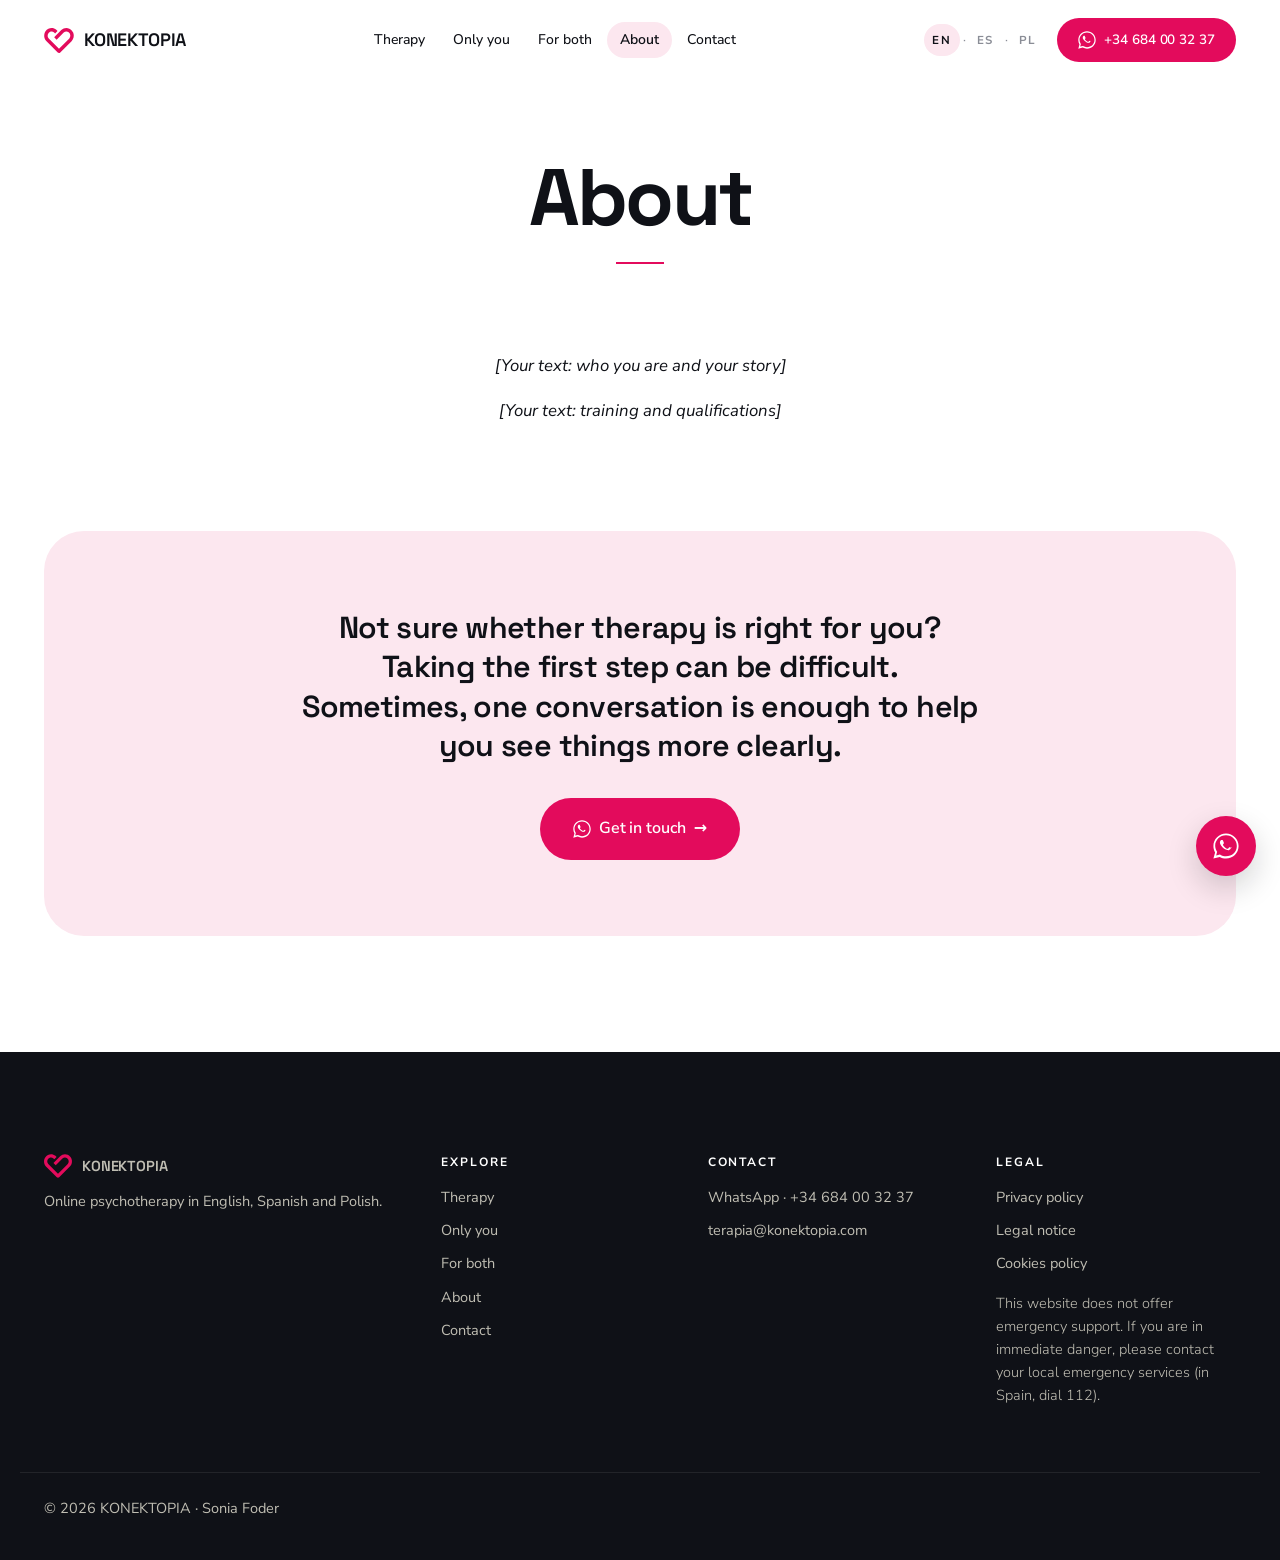
==== about.html @ 4d72cff7 "Add terapia@konektopia.com to the contact page and footer Co-Authored-By: Claude Opus 5.5 <noreply@a" ====
<!DOCTYPE html>
<html lang="en">
<head>
  <meta charset="UTF-8" />
  <meta name="viewport" content="width=device-width, initial-scale=1.0" />
  <meta name="theme-color" content="#FFFFFF" />
  <title>About · KONEKTOPIA</title>
  <meta name="description" content="Online psychotherapy with Sonia Foder: individual therapy, couples therapy and life across cultures. In English, Spanish and Polish." />
  <link rel="canonical" href="https://konektopia.com/about.html" />
  <meta property="og:type" content="website" />
  <meta property="og:url" content="https://konektopia.com/about.html" />
  <meta property="og:title" content="About · KONEKTOPIA" />
  <meta property="og:description" content="Online psychotherapy with Sonia Foder: individual therapy, couples therapy and life across cultures. In English, Spanish and Polish." />
  <meta property="og:locale" content="en_GB" />
  <link rel="alternate" hreflang="en" href="https://konektopia.com/about.html?lang=en" />
  <link rel="alternate" hreflang="es" href="https://konektopia.com/about.html?lang=es" />
  <link rel="alternate" hreflang="pl" href="https://konektopia.com/about.html?lang=pl" />
  <link rel="alternate" hreflang="x-default" href="https://konektopia.com/about.html" />
  <link rel="preconnect" href="https://fonts.googleapis.com" />
  <link rel="preconnect" href="https://fonts.gstatic.com" crossorigin />
  <link href="https://fonts.googleapis.com/css2?family=Space+Grotesk:wght@400;500;600;700&family=Nunito+Sans:opsz,wght@6..12,400;6..12,600;6..12,700&display=swap" rel="stylesheet" />
  <link rel="icon" href="/favicon.ico" sizes="48x48" />
  <link rel="icon" href="/favicon.svg" type="image/svg+xml" />
  <link rel="apple-touch-icon" href="/apple-touch-icon.png" />
  <link rel="manifest" href="/site.webmanifest" />
  <link rel="stylesheet" href="style.css?v=20261024h" />
</head>
<body>

  <a href="#main" class="skip-link" data-i18n="a11y.skip">Skip to main content</a>

  <header class="site-header" id="siteHeader">
    <div class="container header-inner">
      <a href="/" class="brand" aria-label="KONEKTOPIA">
        <svg class="logo-mark" viewBox="0 0 372.73 314.81" width="30" height="25" aria-hidden="true"><path pathLength="1" d="M156.26,147.66l-30.51-31.07L215.16,26.45C241.96.07,281.97-7.55,316.39,8.06c22.87,10.37,40.87,29.6,49.78,53.08,13.68,36.04,5.72,77.17-21.5,104.45l-66.32,66.5-76.01,76.21c-8.33,8.35-23.19,8.9-31.77.29L26.06,163.32C6.46,143.61-1.96,114.96.38,87.69,3.26,54.22,23,25,52.62,9.89,85.47-6.86,124.34-1.97,152.43,21.75l15.35,15.39-30.69,30.64-11.51-11.46c-22.52-18.85-55.02-14.79-72.22,9.26-13.88,19.4-13.86,48.48,3.64,66.13l129.3,130.42,60.9-61.21,69.35-69.63c19.87-23.58,16.08-59.19-8.73-77.42-19.13-14.06-44.53-12.14-62.15,3.87L156.26,147.66Z"/></svg>
        <span class="brand-name">KONEKTOPIA</span>
      </a>
      <nav class="primary-nav" aria-label="Primary">
        <ul>
          <li><a href="therapy.html" data-i18n="nav.therapy">Therapy</a></li>
          <li><a href="only-you.html" data-i18n="nav.onlyYou">Only you</a></li>
          <li><a href="for-both.html" data-i18n="nav.forBoth">For both</a></li>
          <li><a href="about.html" class="is-active" aria-current="page" data-i18n="nav.about">About</a></li>
          <li><a href="contact.html" data-i18n="nav.contact">Contact</a></li>
        </ul>
      </nav>
      <div class="header-actions">
        <div class="lang-switch" role="group" aria-label="Language">
          <span class="lang-indicator" aria-hidden="true"></span>
          <button type="button" class="lang-btn is-active" data-lang="en" aria-pressed="true">EN</button><span class="lang-dot" aria-hidden="true">·</span><button type="button" class="lang-btn" data-lang="es" aria-pressed="false">ES</button><span class="lang-dot" aria-hidden="true">·</span><button type="button" class="lang-btn" data-lang="pl" aria-pressed="false">PL</button>
        </div>
        <a href="https://wa.me/34684003237" target="_blank" rel="noopener" class="btn btn-primary header-cta" aria-label="WhatsApp +34 684 00 32 37"><svg viewBox="0 0 32 32" width="18" height="18" fill="currentColor" aria-hidden="true"><path d="M16 .5C7.4.5.5 7.4.5 16c0 2.8.7 5.5 2.1 7.9L.5 31.5l7.8-2c2.3 1.3 4.9 1.9 7.7 1.9 8.6 0 15.5-7 15.5-15.5S24.6.5 16 .5Zm0 28.2c-2.5 0-4.9-.7-7-1.9l-.5-.3-4.6 1.2 1.2-4.5-.3-.5c-1.4-2.2-2.1-4.7-2.1-7.2C2.7 8.6 8.6 2.7 16 2.7s13.3 5.9 13.3 13.3-5.9 12.7-13.3 12.7Zm7.4-9.8c-.4-.2-2.4-1.2-2.8-1.3-.4-.1-.6-.2-.9.2s-1 1.3-1.2 1.5c-.2.2-.4.2-.8.1-.4-.2-1.7-.6-3.2-2-1.2-1-2-2.3-2.2-2.7-.2-.4 0-.6.2-.8.2-.2.4-.4.5-.6.2-.2.2-.4.4-.6.1-.2.1-.4 0-.6 0-.2-.9-2.1-1.2-2.9-.3-.7-.6-.6-.9-.6h-.7c-.2 0-.6.1-.9.4-.3.3-1.2 1.2-1.2 2.8 0 1.6 1.2 3.2 1.4 3.5.2.2 2.4 3.6 5.7 5 .8.3 1.4.5 1.9.7.8.2 1.5.2 2.1.1.6-.1 2-1 2.2-1.9.3-.9.3-1.6.2-1.8-.1-.2-.3-.3-.6-.4Z"/></svg><span class="header-cta-num">+34 684 00 32 37</span></a>
        <button class="menu-toggle" type="button" aria-label="Menu" aria-expanded="false" aria-controls="mobileMenu"><span></span><span></span><span></span></button>
      </div>
    </div>
  </header>

  <div class="mobile-menu" id="mobileMenu" aria-hidden="true">
    <nav aria-label="Mobile navigation">
      <ul>
          <li><a href="therapy.html" data-i18n="nav.therapy">Therapy</a></li>
          <li><a href="only-you.html" data-i18n="nav.onlyYou">Only you</a></li>
          <li><a href="for-both.html" data-i18n="nav.forBoth">For both</a></li>
          <li><a href="about.html" class="is-active" aria-current="page" data-i18n="nav.about">About</a></li>
          <li><a href="contact.html" data-i18n="nav.contact">Contact</a></li>
      </ul>
      <div class="mobile-footer">
        <a href="https://wa.me/34684003237" target="_blank" rel="noopener" class="btn btn-primary mobile-cta"><svg viewBox="0 0 32 32" width="18" height="18" fill="currentColor" aria-hidden="true"><path d="M16 .5C7.4.5.5 7.4.5 16c0 2.8.7 5.5 2.1 7.9L.5 31.5l7.8-2c2.3 1.3 4.9 1.9 7.7 1.9 8.6 0 15.5-7 15.5-15.5S24.6.5 16 .5Zm0 28.2c-2.5 0-4.9-.7-7-1.9l-.5-.3-4.6 1.2 1.2-4.5-.3-.5c-1.4-2.2-2.1-4.7-2.1-7.2C2.7 8.6 8.6 2.7 16 2.7s13.3 5.9 13.3 13.3-5.9 12.7-13.3 12.7Zm7.4-9.8c-.4-.2-2.4-1.2-2.8-1.3-.4-.1-.6-.2-.9.2s-1 1.3-1.2 1.5c-.2.2-.4.2-.8.1-.4-.2-1.7-.6-3.2-2-1.2-1-2-2.3-2.2-2.7-.2-.4 0-.6.2-.8.2-.2.4-.4.5-.6.2-.2.2-.4.4-.6.1-.2.1-.4 0-.6 0-.2-.9-2.1-1.2-2.9-.3-.7-.6-.6-.9-.6h-.7c-.2 0-.6.1-.9.4-.3.3-1.2 1.2-1.2 2.8 0 1.6 1.2 3.2 1.4 3.5.2.2 2.4 3.6 5.7 5 .8.3 1.4.5 1.9.7.8.2 1.5.2 2.1.1.6-.1 2-1 2.2-1.9.3-.9.3-1.6.2-1.8-.1-.2-.3-.3-.6-.4Z"/></svg><span>+34 684 00 32 37</span></a>
        <div class="mobile-lang"><button type="button" class="lang-btn is-active" data-lang="en" aria-pressed="true">EN</button><span class="lang-dot" aria-hidden="true">·</span><button type="button" class="lang-btn" data-lang="es" aria-pressed="false">ES</button><span class="lang-dot" aria-hidden="true">·</span><button type="button" class="lang-btn" data-lang="pl" aria-pressed="false">PL</button></div>
      </div>
    </nav>
  </div>

  <main id="main">
    <section class="subpage-hero">
      <div class="container subpage-hero-inner">
        <h1 class="subpage-title" data-i18n="about.title">About</h1>
        <span class="rule" aria-hidden="true"></span>
        
      </div>
    </section>

    <section class="prose-block">
      <div class="container prose">
        <p class="placeholder" data-i18n="about.p1">[Your text: who you are and your story]</p>
        <p class="placeholder" data-i18n="about.p2">[Your text: training and qualifications]</p>
      </div>
    </section>

    <section class="talk">
      <div class="container">
        <div class="talk-card reveal">
          <p class="talk-text" data-i18n="home.ctaText">Not sure whether therapy is right for you? Taking the first step can be difficult. Sometimes, one conversation is enough to help you see things more clearly.</p>
          <a href="https://wa.me/34684003237" target="_blank" rel="noopener" class="btn btn-primary btn-lg"><svg viewBox="0 0 32 32" width="18" height="18" fill="currentColor" aria-hidden="true"><path d="M16 .5C7.4.5.5 7.4.5 16c0 2.8.7 5.5 2.1 7.9L.5 31.5l7.8-2c2.3 1.3 4.9 1.9 7.7 1.9 8.6 0 15.5-7 15.5-15.5S24.6.5 16 .5Zm0 28.2c-2.5 0-4.9-.7-7-1.9l-.5-.3-4.6 1.2 1.2-4.5-.3-.5c-1.4-2.2-2.1-4.7-2.1-7.2C2.7 8.6 8.6 2.7 16 2.7s13.3 5.9 13.3 13.3-5.9 12.7-13.3 12.7Zm7.4-9.8c-.4-.2-2.4-1.2-2.8-1.3-.4-.1-.6-.2-.9.2s-1 1.3-1.2 1.5c-.2.2-.4.2-.8.1-.4-.2-1.7-.6-3.2-2-1.2-1-2-2.3-2.2-2.7-.2-.4 0-.6.2-.8.2-.2.4-.4.5-.6.2-.2.2-.4.4-.6.1-.2.1-.4 0-.6 0-.2-.9-2.1-1.2-2.9-.3-.7-.6-.6-.9-.6h-.7c-.2 0-.6.1-.9.4-.3.3-1.2 1.2-1.2 2.8 0 1.6 1.2 3.2 1.4 3.5.2.2 2.4 3.6 5.7 5 .8.3 1.4.5 1.9.7.8.2 1.5.2 2.1.1.6-.1 2-1 2.2-1.9.3-.9.3-1.6.2-1.8-.1-.2-.3-.3-.6-.4Z"/></svg><span data-i18n="cta.touch">Get in touch</span> <span aria-hidden="true">→</span></a>
        </div>
      </div>
    </section>
  </main>

  <footer class="site-footer">
    <div class="container footer-grid">
      <div class="footer-brand">
        <a href="/" class="brand brand-foot" aria-label="KONEKTOPIA"><svg class="logo-mark" viewBox="0 0 372.73 314.81" width="28" height="24" aria-hidden="true"><path pathLength="1" d="M156.26,147.66l-30.51-31.07L215.16,26.45C241.96.07,281.97-7.55,316.39,8.06c22.87,10.37,40.87,29.6,49.78,53.08,13.68,36.04,5.72,77.17-21.5,104.45l-66.32,66.5-76.01,76.21c-8.33,8.35-23.19,8.9-31.77.29L26.06,163.32C6.46,143.61-1.96,114.96.38,87.69,3.26,54.22,23,25,52.62,9.89,85.47-6.86,124.34-1.97,152.43,21.75l15.35,15.39-30.69,30.64-11.51-11.46c-22.52-18.85-55.02-14.79-72.22,9.26-13.88,19.4-13.86,48.48,3.64,66.13l129.3,130.42,60.9-61.21,69.35-69.63c19.87-23.58,16.08-59.19-8.73-77.42-19.13-14.06-44.53-12.14-62.15,3.87L156.26,147.66Z"/></svg><span class="brand-name">KONEKTOPIA</span></a>
        <p class="foot-tagline" data-i18n="footer.tagline">Online psychotherapy in English, Spanish and Polish.</p>
      </div>
      <div class="footer-col">
        <h4 data-i18n="footer.exploreTitle">Explore</h4>
        <ul>
          <li><a href="therapy.html" data-i18n="nav.therapy">Therapy</a></li>
          <li><a href="only-you.html" data-i18n="nav.onlyYou">Only you</a></li>
          <li><a href="for-both.html" data-i18n="nav.forBoth">For both</a></li>
          <li><a href="about.html" data-i18n="nav.about">About</a></li>
          <li><a href="contact.html" data-i18n="nav.contact">Contact</a></li>
        </ul>
      </div>
      <div class="footer-col">
        <h4 data-i18n="footer.contactTitle">Contact</h4>
        <ul>
          <li><a href="https://wa.me/34684003237" target="_blank" rel="noopener">WhatsApp · +34 684 00 32 37</a></li>
          <li><a href="mailto:terapia@konektopia.com">terapia@konektopia.com</a></li>
        </ul>
      </div>
      <div class="footer-col">
        <h4 data-i18n="footer.legalTitle">Legal</h4>
        <ul>
          <li><a href="legal.html#privacy" data-i18n="footer.privacy">Privacy policy</a></li>
          <li><a href="legal.html#legal" data-i18n="footer.legal">Legal notice</a></li>
          <li><a href="legal.html#cookies" data-i18n="footer.cookies">Cookies policy</a></li>
        </ul>
        <p class="legal-note" data-i18n="footer.crisis">This website does not offer emergency support. If you are in immediate danger, please contact your local emergency services (in Spain, dial 112).</p>
      </div>
    </div>
    <div class="container foot-bottom">
      <p>&copy; <span id="year"></span> KONEKTOPIA · Sonia Foder</p>
    </div>
  </footer>

  <a href="https://wa.me/34684003237" target="_blank" rel="noopener" class="wa-float" aria-label="WhatsApp"><svg viewBox="0 0 32 32" width="26" height="26" fill="currentColor" aria-hidden="true"><path d="M16 .5C7.4.5.5 7.4.5 16c0 2.8.7 5.5 2.1 7.9L.5 31.5l7.8-2c2.3 1.3 4.9 1.9 7.7 1.9 8.6 0 15.5-7 15.5-15.5S24.6.5 16 .5Zm0 28.2c-2.5 0-4.9-.7-7-1.9l-.5-.3-4.6 1.2 1.2-4.5-.3-.5c-1.4-2.2-2.1-4.7-2.1-7.2C2.7 8.6 8.6 2.7 16 2.7s13.3 5.9 13.3 13.3-5.9 12.7-13.3 12.7Zm7.4-9.8c-.4-.2-2.4-1.2-2.8-1.3-.4-.1-.6-.2-.9.2s-1 1.3-1.2 1.5c-.2.2-.4.2-.8.1-.4-.2-1.7-.6-3.2-2-1.2-1-2-2.3-2.2-2.7-.2-.4 0-.6.2-.8.2-.2.4-.4.5-.6.2-.2.2-.4.4-.6.1-.2.1-.4 0-.6 0-.2-.9-2.1-1.2-2.9-.3-.7-.6-.6-.9-.6h-.7c-.2 0-.6.1-.9.4-.3.3-1.2 1.2-1.2 2.8 0 1.6 1.2 3.2 1.4 3.5.2.2 2.4 3.6 5.7 5 .8.3 1.4.5 1.9.7.8.2 1.5.2 2.1.1.6-.1 2-1 2.2-1.9.3-.9.3-1.6.2-1.8-.1-.2-.3-.3-.6-.4Z"/></svg></a>

  <script src="script.js?v=20261024h"></script>
</body>
</html>
---- style.css ----
/* =========================================================
   KONEKTOPIA — Editorial premium rebuild
   Inspiration: Sunday Counselling · People-Shift · ALIA
   - Pure white background
   - Yellow sun accent + ALIA-style highlight blocks
   - People-Shift rounded color cards
   - Black pill CTAs everywhere
   ========================================================= */

/* ---------- Tokens ---------- */
:root {
  /* Surfaces */
  --bg:           #FFFFFF;
  --bg-soft:      #F7F6F2;     /* subtle off-white */
  --bg-deep:      #F2F0EA;     /* used on alternating sections */
  --surface:      #FFFFFF;

  /* Ink */
  --ink:          #0F1117;     /* near-black, slight blue */
  --ink-2:        #4A4D58;
  --ink-3:        #8A8D96;
  --line:         #E8E7E0;
  --line-strong:  #D9D7CE;

  /* Accents */
  --sun:          #FCE7EF;     /* soft raspberry tint (hovers, highlights) */
  --sun-deep:     #E30B5C;
  --pink:         #E30B5C;
  --green:        #E30B5C;
  --accent:       #E30B5C;     /* brand raspberry — dominant */
  --accent-deep:  #A30841;

  /* People-Shift card colors */

  /* Type — Sunday Counselling font system */
  --serif: "Space Grotesk", system-ui, sans-serif;   /* display / headings / brand */
  --sans:  "Nunito Sans",   system-ui, sans-serif;   /* body / UI / paragraphs */

  /* Scale */
  --s-1: 4px;  --s-2: 8px;  --s-3: 12px;  --s-4: 16px;
  --s-5: 24px; --s-6: 32px; --s-7: 48px;  --s-8: 64px;
  --s-9: 96px; --s-10: 128px;

  /* Radii — chunkier than before */
  --r-sm: 12px; --r-md: 20px; --r-lg: 28px; --r-xl: 40px; --r-pill: 999px;

  /* Shadows — minimal */
  --sh-1: 0 1px 2px rgba(15, 17, 23, .04);
  --sh-2: 0 8px 24px rgba(15, 17, 23, .06);
  --sh-3: 0 16px 40px rgba(15, 17, 23, .10);

  /* Motion */
  --ease: cubic-bezier(.2, .65, .25, 1);
  --t-fast: 150ms;
  --t: 240ms;
  --t-slow: 460ms;

  --container: 1240px;
  --nav-h: 80px;
}

/* ---------- Reset & base ---------- */
*, *::before, *::after { box-sizing: border-box; }
html { scroll-behavior: smooth; -webkit-text-size-adjust: 100%; }
body {
  margin: 0;
  font-family: var(--sans);
  font-size: 17px;
  line-height: 1.6;
  color: var(--ink);
  background: var(--bg);
  -webkit-font-smoothing: antialiased;
  -moz-osx-font-smoothing: grayscale;
  overflow-x: hidden;
}
img, svg { display: block; max-width: 100%; }
a { color: inherit; text-decoration: none; transition: color var(--t) var(--ease); }
a:hover { color: var(--sun-deep); }
button { font: inherit; cursor: pointer; border: none; background: none; color: inherit; }
ul, ol { list-style: none; margin: 0; padding: 0; }

h1, h2, h3, h4 {
  font-family: var(--serif);
  font-weight: 700;
  letter-spacing: -.03em;
  line-height: 1.05;
  margin: 0 0 var(--s-4);
  color: var(--ink);
}
h1 { font-size: clamp(3rem, 6.5vw + 1rem, 6.5rem); font-weight: 700; letter-spacing: -.04em; }
h2 { font-size: clamp(2.2rem, 3vw + 1rem, 4rem);   font-weight: 600; letter-spacing: -.03em; }
h3 { font-size: clamp(1.3rem, .8vw + 1rem, 1.8rem); font-weight: 600; letter-spacing: -.02em; }
h4 { font-size: 1.05rem; font-family: var(--sans); font-weight: 700; letter-spacing: -.01em; line-height: 1.35; }

p { margin: 0 0 var(--s-4); color: var(--ink-2); }
:focus-visible {
  outline: 3px solid var(--accent);
  outline-offset: 3px;
  border-radius: 6px;
}

/* Highlight block — ALIA signature */
mark, .hl {
  display: inline;
  padding: .08em .28em;
  background: var(--sun);
  color: var(--ink);
  border-radius: 4px;
  box-decoration-break: clone;
  -webkit-box-decoration-break: clone;
}
mark.pink, .hl.pink { background: var(--pink); color: #fff; }
mark.green, .hl.green { background: var(--green); color: var(--ink); }

/* Utilities */
.container { width: 100%; max-width: var(--container); margin: 0 auto; padding: 0 var(--s-5); }
.visually-hidden {
  position: absolute !important; width: 1px; height: 1px; padding: 0;
  margin: -1px; overflow: hidden; clip: rect(0,0,0,0); white-space: nowrap; border: 0;
}
.skip-link {
  position: absolute; left: -10000px; top: 12px; z-index: 1000;
  background: var(--ink); color: #fff; padding: 10px 16px; border-radius: var(--r-sm);
}
.skip-link:focus { left: 12px; }

.eyebrow {
  display: inline-flex; align-items: center; gap: var(--s-2);
  font-family: var(--sans);
  font-size: 12px; font-weight: 600;
  letter-spacing: .18em; text-transform: uppercase;
  color: var(--ink);
  padding: 0;
  border: none; background: transparent;
}
.eyebrow::before {
  content: ""; width: 22px; height: 1.5px;
  background: var(--ink); display: inline-block;
}

.section { padding: clamp(64px, 8vw, 128px) 0; position: relative; }
.section-head { max-width: 820px; margin: 0 auto var(--s-8); }
.section-head .eyebrow { margin-bottom: var(--s-5); }
.section-lead { font-size: 1.15rem; color: var(--ink-2); max-width: 60ch; }

/* ---------- Buttons ---------- */
.btn {
  display: inline-flex; align-items: center; justify-content: center; gap: var(--s-2);
  padding: 14px 26px; min-height: 48px;
  border-radius: var(--r-pill);
  font-weight: 600; font-size: 15px; letter-spacing: -.005em;
  transition: transform var(--t) var(--ease), background var(--t) var(--ease),
              color var(--t) var(--ease), border-color var(--t) var(--ease),
              box-shadow var(--t) var(--ease);
  border: 1.5px solid transparent;
  white-space: nowrap; cursor: pointer;
  touch-action: manipulation;
}
.btn-lg { padding: 17px 32px; font-size: 16px; min-height: 56px; }
.btn-primary { background: var(--accent); color: #fff; }
.btn-primary:hover { background: var(--accent-deep); color: #fff; transform: translateY(-1px); box-shadow: var(--sh-2); }
.btn-secondary { background: transparent; color: var(--ink); border-color: var(--ink); }
.btn-secondary:hover { background: var(--ink); color: #fff; }
.btn-yellow { background: var(--sun); color: var(--ink); }
.btn-yellow:hover { background: var(--sun-deep); color: var(--ink); transform: translateY(-1px); }
.btn-ghost { background: transparent; color: var(--ink); border-color: var(--line-strong); }
.btn-ghost:hover { background: var(--bg-soft); border-color: var(--ink); }
.btn-icon {
  display: inline-flex; align-items: center; justify-content: center;
  width: 44px; height: 44px; border-radius: var(--r-pill);
  background: transparent; border: 1.5px solid var(--line-strong); color: var(--ink);
  transition: background var(--t) var(--ease), border-color var(--t) var(--ease), color var(--t) var(--ease);
}
.btn-icon:hover { background: var(--ink); color: #fff; border-color: var(--ink); }

/* ---------- Header ---------- */
/* ---- HEADER — fixed, transparent → white, hides on scroll-down ---- */
.site-header {
  position: fixed; top: 0; left: 0; right: 0; z-index: 100;
  background: transparent;
  transition:
    background .35s var(--ease),
    box-shadow  .35s var(--ease),
    transform   .4s  var(--ease);
}
/* Opaque once user scrolls */
.site-header.is-scrolled {
  background: rgba(255, 255, 255, .94);
  backdrop-filter: saturate(160%) blur(18px);
  -webkit-backdrop-filter: saturate(160%) blur(18px);
  box-shadow: 0 1px 0 var(--line), 0 4px 24px rgba(15,17,23,.06);
}
/* Slide up on scroll-down, slide back on scroll-up */
.site-header.is-hidden { transform: translateY(-110%); }

.header-inner {
  display: flex; align-items: center; justify-content: space-between;
  gap: var(--s-4); height: var(--nav-h);
}

/* Brand */
.brand {
  display: inline-flex; align-items: center; gap: 9px;
  color: var(--ink); font-family: var(--serif); font-weight: 600;
  font-size: 18px; letter-spacing: -.01em; flex-shrink: 0;
}
.brand-name { line-height: 1; }

/* Nav — yellow pill highlight on hover / active */
.primary-nav ul { display: flex; gap: 2px; }
.primary-nav a {
  display: block;
  font-size: 14px; font-weight: 500; color: var(--ink);
  padding: 7px 13px; border-radius: var(--r-pill);
  transition: background var(--t-fast) var(--ease), color var(--t-fast) var(--ease);
}
.primary-nav a:hover  { background: var(--sun); color: var(--ink); }
.primary-nav a.is-active { background: var(--sun); color: var(--ink); font-weight: 600; }

/* Header right actions */
.header-actions { display: flex; align-items: center; gap: var(--s-3); flex-shrink: 0; }

/* Language switcher — plain text with dot separators */
.lang-switch { display: inline-flex; align-items: center; gap: 1px; }
.lang-indicator { display: none; } /* kept in DOM for JS compat, hidden visually */
.lang-dot {
  color: var(--ink-3); font-size: 13px; line-height: 1;
  pointer-events: none; padding: 0 2px;
}
.lang-btn {
  font-size: 11.5px; font-weight: 700; letter-spacing: .14em;
  color: var(--ink-3);
  padding: 5px 8px; min-height: 32px;
  border-radius: var(--r-pill);
  transition: color var(--t-fast) var(--ease), background var(--t-fast) var(--ease);
}
.lang-btn:hover { color: var(--ink); }
.lang-btn.is-active {
  color: var(--ink); background: var(--sun);
}

/* Header CTA button */
.header-cta {
  padding: 10px 20px; min-height: 42px; font-size: 13.5px; font-weight: 600;
  background: var(--accent); color: #fff; border-color: transparent;
}
.header-cta:hover { background: var(--accent-deep); color: #fff; }

/* Burger — 3 lines → X */
.menu-toggle {
  display: none;
  width: 44px; height: 44px;
  align-items: center; justify-content: center;
  flex-direction: column; gap: 6px;
  border-radius: var(--r-pill);
  border: 1.5px solid rgba(15,17,23,.18);
  background: rgba(255,255,255,.7);
  backdrop-filter: blur(8px);
}
.menu-toggle span {
  display: block; width: 16px; height: 1.5px; background: var(--ink);
  transition: transform var(--t) var(--ease), opacity var(--t) var(--ease), width var(--t) var(--ease);
}
.menu-toggle[aria-expanded="true"] span:nth-child(1) { transform: translateY(7.5px) rotate(45deg); }
.menu-toggle[aria-expanded="true"] span:nth-child(2) { opacity: 0; width: 0; }
.menu-toggle[aria-expanded="true"] span:nth-child(3) { transform: translateY(-7.5px) rotate(-45deg); }

/* ---- MOBILE MENU — full-screen overlay ---- */
.mobile-menu {
  position: fixed; inset: 0; z-index: 99;
  background: var(--bg);
  display: flex; flex-direction: column;
  padding: calc(var(--nav-h) + var(--s-6)) var(--s-6) var(--s-8);
  opacity: 0; pointer-events: none; visibility: hidden;
  transition: opacity .3s var(--ease), visibility .3s;
  overflow-y: auto;
}
.mobile-menu.is-open { opacity: 1; pointer-events: auto; visibility: visible; }

.mobile-menu nav { display: flex; flex-direction: column; flex: 1; justify-content: space-between; }

.mobile-menu ul {
  display: flex; flex-direction: column;
  gap: 0; margin: 0;
}
.mobile-menu ul li {
  border-bottom: 1px solid var(--line);
}
.mobile-menu ul li:first-child { border-top: 1px solid var(--line); }

.mobile-menu a {
  display: block;
  font-family: var(--serif); font-weight: 700;
  font-size: clamp(2rem, 7vw, 3.2rem);
  letter-spacing: -.03em;
  color: var(--ink); line-height: 1.1;
  padding: 14px 0;
  transition: color var(--t-fast) var(--ease), padding-left var(--t) var(--ease);
}
.mobile-menu a:hover { color: var(--sun-deep); padding-left: 12px; }

/* Bottom area: CTAs + language */
.mobile-footer {
  display: flex; flex-direction: column; gap: var(--s-3);
  padding-top: var(--s-6);
}
.mobile-cta { background: var(--accent); color: #fff; border-color: transparent; text-align: center; }
.mobile-cta:hover { background: var(--accent-deep); color: #fff; }
.mobile-wa { text-align: center; }
.mobile-lang {
  display: flex; align-items: center; justify-content: center; gap: 6px;
  padding-top: var(--s-2);
  font-size: 13px; font-weight: 600; color: var(--ink-3);
}

/* ---------- FOOTER ---------- */
.site-footer {
  background: var(--ink); color: #DDDCD3;
  padding: clamp(64px, 8vw, 120px) 0 var(--s-5);
}
.site-footer p, .site-footer a, .site-footer ul li { color: #C0BEB3; font-size: 14.5px; }
.site-footer a:hover { color: var(--sun); }
.footer-grid {
  display: grid; grid-template-columns: 1.4fr repeat(3, 1fr);
  gap: var(--s-7);
  padding-bottom: var(--s-7);
  border-bottom: 1px solid rgba(255,255,255,.08);
}
.brand-foot { color: #fff; margin-bottom: var(--s-4); }
.foot-motto {
  font-family: var(--serif); font-weight: 300;
  max-width: 36ch; color: #C0BEB3; letter-spacing: -.01em;
}
.site-footer h4 {
  font-family: var(--sans); font-size: 12px;
  letter-spacing: .16em; text-transform: uppercase;
  color: #fff; margin-bottom: var(--s-4);
}
.site-footer ul { display: flex; flex-direction: column; gap: 10px; }
.legal-note { margin-top: var(--s-4); font-size: 12.5px; font-weight: 300; color: #8A887E; }
.foot-bottom {
  display: flex; justify-content: space-between; align-items: center;
  padding-top: var(--s-5); font-size: 13px;
}

/* ---------- Floating WhatsApp ---------- */
.wa-float {
  position: fixed; bottom: 24px; right: 24px; z-index: 90;
  display: inline-flex; align-items: center; justify-content: center;
  width: 60px; height: 60px;
  background: var(--accent); color: #fff;
  border-radius: var(--r-pill);
  box-shadow: 0 12px 30px rgba(15, 17, 23, .18);
  transition: transform var(--t) var(--ease), box-shadow var(--t) var(--ease);
}
.wa-float:hover {
  transform: translateY(-2px); color: #fff;
  box-shadow: 0 16px 36px rgba(227, 11, 92, .35);
}
.wa-label { display: none; }
.wa-float::after {
  content: ""; position: absolute; inset: 0; border-radius: inherit;
  box-shadow: 0 0 0 0 rgba(227, 11, 92, .35);
  animation: wa-pulse 2.4s var(--ease) infinite;
  pointer-events: none;
}
@keyframes wa-pulse {
  0%   { box-shadow: 0 0 0 0   rgba(227, 11, 92, .35); }
  70%  { box-shadow: 0 0 0 18px rgba(227, 11, 92, 0); }
  100% { box-shadow: 0 0 0 0    rgba(227, 11, 92, 0); }
}

/* ---------- Reveal-on-scroll ---------- */
.reveal { opacity: 0; transform: translateY(18px);
  transition: opacity var(--t-slow) var(--ease), transform var(--t-slow) var(--ease); }
.reveal.is-visible { opacity: 1; transform: none; }

.btn-link {
  display: inline-flex; align-items: center; gap: 6px;
  font-size: 15px; font-weight: 600; color: var(--ink);
  padding: 8px 0;
  position: relative;
  transition: color var(--t) var(--ease), transform var(--t) var(--ease);
}
.btn-link::after {
  content: ""; position: absolute; left: 0; right: 0; bottom: 4px; height: 1.5px;
  background: var(--ink); transform: scaleX(.4); transform-origin: left;
  transition: transform var(--t) var(--ease), background var(--t) var(--ease);
}
.btn-link:hover { color: var(--sun-deep); }
.btn-link:hover::after { transform: scaleX(1); background: var(--sun-deep); }

/* ---------- FOOTER (refined) ---------- */
.footer-grid {
  display: grid;
  grid-template-columns: 1.6fr 1fr 1.1fr 1.1fr;
  gap: var(--s-7);
  padding-bottom: var(--s-7);
  border-bottom: 1px solid rgba(255,255,255,.08);
}
.footer-brand .brand { margin-bottom: var(--s-3); }
.foot-tagline {
  max-width: 38ch; margin-bottom: var(--s-4);
  color: #C0BEB3; font-size: 14.5px; line-height: 1.6;
}
.foot-langs {
  font-size: 13px; color: #8A887E;
  margin: 0;
}
.foot-langs strong { color: #C0BEB3; font-weight: 600; }
.foot-address {
  margin-top: var(--s-3); font-style: normal;
  font-size: 13px; color: #8A887E; line-height: 1.6;
}
.foot-meta { font-size: 12.5px; color: #8A887E; margin: 0; }

/* ---------- SUB-PAGE HERO + BREADCRUMBS + THERAPY BLOCK ---------- */
.subpage-hero {
  padding: calc(var(--nav-h) + clamp(48px, 6vw, 100px)) 0 clamp(48px, 5vw, 88px);
  background: var(--bg);
  position: relative;
}
.subpage-hero-inner {
  max-width: 880px; margin: 0 auto; text-align: center;
}

.subpage-hero .eyebrow { margin-bottom: var(--s-4); }
.subpage-title {
  font-family: var(--serif); font-weight: 700;
  font-size: clamp(2.6rem, 5vw + 1rem, 5rem);
  letter-spacing: -.035em; line-height: 1.02;
  margin: 0 0 var(--s-5);
  color: var(--ink);
}
.subpage-lead {
  font-size: clamp(1.05rem, 1vw + .5rem, 1.25rem);
  color: var(--ink-2); line-height: 1.55;
  max-width: 62ch; margin: 0 0 var(--s-6);
}
.subpage-jump {
  display: flex; gap: var(--s-5); flex-wrap: wrap; justify-content: center; margin-top: var(--s-4);
}

/* Therapy blocks on therapy.html */
.therapy-block { padding: clamp(48px, 6vw, 96px) 0; background: var(--bg); }
.therapy-block.alt { background: var(--bg-soft); }
.therapy-block-card {
  padding: clamp(40px, 5vw, 72px);
  background: var(--bg);
  border: 1.5px solid var(--line-strong);
  border-radius: var(--r-xl);
  transition: border-color var(--t) var(--ease), box-shadow var(--t) var(--ease);
}
.therapy-block.alt .therapy-block-card { background: var(--bg); }
.therapy-block-card:hover { border-color: var(--ink); box-shadow: 0 12px 32px rgba(15,17,23,.06); }
.therapy-block-text > .eyebrow { margin-bottom: var(--s-4); }
.therapy-block-text .section-title { margin-bottom: var(--s-6); text-align: left; }
.therapy-block-text h3 {
  font-family: var(--sans); font-weight: 700; font-size: 1rem;
  letter-spacing: -.005em; line-height: 1.3;
  color: var(--ink-2); margin: var(--s-5) 0 6px;
  text-transform: uppercase; font-size: 12.5px; letter-spacing: .12em;
}
.therapy-block-text h3:first-of-type { margin-top: 0; }
.therapy-block-text p {
  font-size: 1.02rem; line-height: 1.65; color: var(--ink);
  max-width: 64ch; margin: 0 0 var(--s-4);
}
.therapy-block-text .goals-title {
  font-family: var(--sans); font-weight: 700; font-size: 12.5px;
  letter-spacing: .12em; text-transform: uppercase;
  color: var(--ink-2); margin: var(--s-6) 0 var(--s-3);
}
.therapy-block-text .btn { margin-top: var(--s-5); }

.sessions-block { padding: clamp(64px, 8vw, 120px) 0; background: var(--bg); }
.sessions-block .section-head { text-align: center; max-width: 720px; margin: 0 auto var(--s-7); }

/* ---------- LEGAL pages ---------- */
.legal-block { padding: clamp(48px, 6vw, 96px) 0 clamp(64px, 8vw, 120px); background: var(--bg); }
.legal-container { max-width: 780px; margin: 0 auto; }
.legal-doc {
  padding: clamp(32px, 4vw, 56px);
  background: var(--bg);
  border: 1.5px solid var(--line-strong);
  border-radius: var(--r-lg);
  margin-bottom: var(--s-5);
  scroll-margin-top: calc(var(--nav-h) + 24px);
}
.legal-flag {
  display: inline-block; margin-bottom: var(--s-4);
  font-size: 11.5px; font-weight: 700; letter-spacing: .14em; text-transform: uppercase;
  padding: 4px 12px; background: var(--sun); color: var(--ink);
  border-radius: 4px;
}
.legal-h2 {
  font-family: var(--serif); font-weight: 700;
  font-size: clamp(1.7rem, 2vw + .8rem, 2.4rem);
  letter-spacing: -.025em; line-height: 1.15;
  margin: 0 0 var(--s-5); color: var(--ink);
}
.legal-doc p {
  font-size: 1rem; line-height: 1.65; color: var(--ink-2);
  margin: 0 0 var(--s-4);
}


/* =========================================================
   ============== 2026 REDESIGN (logo #E30B5C) ==============
   ========================================================= */

/* ---------- Logo ---------- */
.logo-mark { flex-shrink: 0; overflow: visible; }
.logo-mark path { fill: var(--accent); }
.brand { gap: 10px; }
.brand-foot { color: #fff; }


/* ---------- Hero ---------- */
.hero {
  padding: calc(var(--nav-h) + clamp(48px, 7vw, 112px)) 0 clamp(48px, 6vw, 96px);
  background: var(--bg);
  text-align: center;
}
.hero-inner { display: flex; flex-direction: column; align-items: center; }
.hero-title {
  font-size: clamp(2.5rem, 9vw, 6.25rem);
  font-weight: 700; letter-spacing: -.045em; line-height: .92;
  margin: .55em 0 var(--s-5);
  overflow-wrap: anywhere;
}
.hero-name {
  font-family: var(--serif); font-weight: 500;
  font-size: clamp(1.1rem, .6vw + 1rem, 1.35rem);
  color: var(--ink); margin: 0 0 var(--s-3);
}
.hero-subtitle {
  font-size: 13px; font-weight: 600; letter-spacing: .14em; text-transform: uppercase;
  color: var(--ink); max-width: 48ch; margin: 0; line-height: 1.7;
}
.rule { display: block; width: 48px; height: 2px; background: var(--accent); margin: var(--s-6) auto; }
.hero-tagline {
  font-family: var(--serif); font-weight: 600;
  font-size: clamp(1.5rem, 1.6vw + 1rem, 2.2rem); letter-spacing: -.025em; line-height: 1.15;
  color: var(--ink); margin: 0 0 var(--s-4);
}
.hero-intro { max-width: 56ch; font-size: 1.08rem; line-height: 1.65; color: var(--ink-2); margin: 0; }

/* Heart as the dot over the "I": draws, holds, then retracts — every 10 s */
.heart-i { position: relative; display: inline-block; }
.heart-dot {
  position: absolute; left: 50%; bottom: 100%;
  width: .47em; line-height: 0; cursor: pointer;
  /* +.0225em = half the title's -.045em letter-spacing: centres the heart on the I's stem, not its advance box */
  transform: translate(calc(-50% + .0225em), .04em);
}
.heart-svg { display: block; width: 100%; height: auto; overflow: visible; }
.heart-svg path {
  stroke: var(--accent); stroke-width: 24; stroke-linejoin: round;
  clip-path: url(#heart-clip);   /* only the inner half of the stroke shows: never wider than the logo */
  stroke-dasharray: 1; stroke-dashoffset: 0;
  animation: heart-loop 10s var(--ease) infinite;
}
@keyframes heart-loop {
  0%   { stroke-dashoffset: 1; fill-opacity: 0; }
  10%  { stroke-dashoffset: 0; fill-opacity: 0; }
  16%  { fill-opacity: 1; }
  84%  { stroke-dashoffset: 0; fill-opacity: 1; }
  90%  { stroke-dashoffset: 0; fill-opacity: 0; }
  100% { stroke-dashoffset: 1; fill-opacity: 0; }
}
.heart-dot.is-away { visibility: hidden; }
.heart-dot.is-hopping { animation: heart-hop .55s var(--ease); }
@keyframes heart-hop {
  45% { transform: translate(calc(-50% + .0225em), -.4em) scale(1.15); }
}
/* Grabbed heart following the cursor (JS moves it) */
.heart-follower {
  position: fixed; left: 0; top: 0; z-index: 200;
  line-height: 0; pointer-events: none; will-change: transform;
}
.heart-follower .heart-svg { animation: heart-pop .35s var(--ease); }
@keyframes heart-pop { from { transform: scale(.6); } 60% { transform: scale(1.2); } }

/* Header logo: a soft double beat every 10 s */
.site-header .brand .logo-mark { transform-origin: 50% 60%; animation: heartbeat 10s ease-in-out infinite; }
@keyframes heartbeat {
  0%, 9%, 100% { transform: scale(1); }
  2% { transform: scale(1.18); }
  4% { transform: scale(1); }
  6% { transform: scale(1.12); }
}

/* Buttons inside the mobile menu must not inherit the big menu-link style */
.mobile-menu .btn, .mobile-menu .btn:hover {
  display: inline-flex; font-family: var(--sans); font-weight: 600;
  font-size: 16px; letter-spacing: 0; line-height: 1.2; padding: 14px 26px;
}

/* ---------- Therapy paths (cards) ---------- */
.paths { padding: 0 0 clamp(56px, 7vw, 112px); background: var(--bg); }
.paths-grid { display: grid; grid-template-columns: 1fr; gap: var(--s-4); }
.path-card {
  display: flex; flex-direction: column; gap: var(--s-3);
  padding: clamp(28px, 3vw, 40px);
  min-height: 240px;
  background: var(--bg);
  border: 1.5px solid var(--line-strong);
  border-radius: var(--r-lg);
  color: var(--ink);
  transition: transform var(--t) var(--ease), border-color var(--t) var(--ease), box-shadow var(--t) var(--ease);
}
.path-card:hover, .path-card:focus-visible {
  transform: translateY(-4px);
  border-color: var(--accent);
  box-shadow: var(--sh-2);
  color: var(--ink);
}
.path-card h3 { font-size: clamp(1.35rem, .8vw + 1rem, 1.65rem); margin: 0; }
.path-card p { flex: 1; margin: 0; font-size: 15.5px; line-height: 1.6; color: var(--ink-2); }
.path-more { display: inline-flex; gap: 6px; font-size: 14px; font-weight: 700; color: var(--ink); }
.path-more [aria-hidden] { transition: transform var(--t) var(--ease); }
.path-card:hover .path-more { color: var(--accent); }
.path-card:hover .path-more [aria-hidden] { transform: translateX(4px); }

.tags {
  display: flex; flex-wrap: wrap; justify-content: center; gap: var(--s-2) var(--s-6);
  margin-top: clamp(32px, 4vw, 56px);
}
.tags li {
  display: inline-flex; align-items: center; gap: 8px;
  font-family: var(--serif); font-weight: 500; font-size: 14px; letter-spacing: .01em; color: var(--ink);
}
.tags svg { flex-shrink: 0; color: var(--accent); }

/* ---------- Talk (CTA) ---------- */
.talk { padding: 0 0 clamp(72px, 9vw, 128px); background: var(--bg); }
.talk-card {
  padding: clamp(40px, 6vw, 88px) clamp(24px, 5vw, 88px);
  background: var(--sun);
  border-radius: var(--r-xl);
  text-align: center;
}
.talk-text {
  font-family: var(--serif); font-weight: 600;
  font-size: clamp(1.25rem, 1.3vw + .9rem, 1.9rem); letter-spacing: -.02em; line-height: 1.3;
  color: var(--ink); max-width: 34ch; margin: 0 auto var(--s-6);
}

/* ---------- Sub-pages (centred, like the home hero) ---------- */
.subpage-title { margin-bottom: 0; }
.subpage-hero .rule { margin: var(--s-5) auto; }
.subpage-lead { margin-left: auto; margin-right: auto; }
.prose { margin: 0 auto; text-align: center; }
.prose p { margin-left: auto; margin-right: auto; }
.contact-actions { justify-content: center; }
.paths-grid--two { max-width: 820px; margin: 0 auto; }
.paths-sub { padding-top: 0; }
.subpage-title { overflow-wrap: anywhere; }
.prose-block { padding: 0 0 clamp(56px, 7vw, 104px); background: var(--bg); }
.prose { max-width: 760px; }
.prose p { font-size: 1.05rem; line-height: 1.7; color: var(--ink); max-width: 64ch; }
.prose-title { font-size: clamp(1.6rem, 1.6vw + 1rem, 2.3rem); margin-bottom: var(--s-4); }
.prose .btn-link { margin-top: var(--s-4); }
.placeholder { font-style: italic; }

.contact-actions { display: flex; flex-wrap: wrap; gap: var(--s-3); }
.contact-phone {
  font-family: var(--serif); font-weight: 600; font-size: clamp(1.3rem, 1vw + 1rem, 1.7rem);
  letter-spacing: -.02em; margin-top: var(--s-5);
}

/* ---------- Responsive ---------- */
@media (min-width: 768px) {
  .paths-grid { grid-template-columns: repeat(2, 1fr); }
}
@media (min-width: 1100px) {
  .paths-grid { grid-template-columns: repeat(3, 1fr); }
  .paths-grid--two { grid-template-columns: repeat(2, 1fr); }
}
@media (max-width: 1024px) {
  .primary-nav { display: none; }
  .menu-toggle { display: inline-flex; }
  .header-cta { width: 44px; min-height: 44px; padding: 0; }  /* icon-only WhatsApp button */
  .header-cta-num { display: none; }
  .footer-grid { grid-template-columns: 1fr 1fr; }
}
@media (max-width: 480px) {
  .header-actions .lang-switch { display: none; }  /* language lives in the mobile menu */
}
@media (max-width: 640px) {
  body { font-size: 16px; }
  .footer-grid { grid-template-columns: 1fr; gap: var(--s-5); }
  .foot-bottom { flex-direction: column; gap: var(--s-3); text-align: center; }
  .talk-card .btn, .contact-actions .btn { width: 100%; }
  .path-card { min-height: 0; }
  .wa-float { width: 56px; height: 56px; bottom: 18px; right: 18px; }
}

/* ---------- Reduced motion ---------- */
@media (prefers-reduced-motion: reduce) {
  * { animation: none !important; transition: none !important; scroll-behavior: auto !important; }
  .reveal { opacity: 1; transform: none; }
}
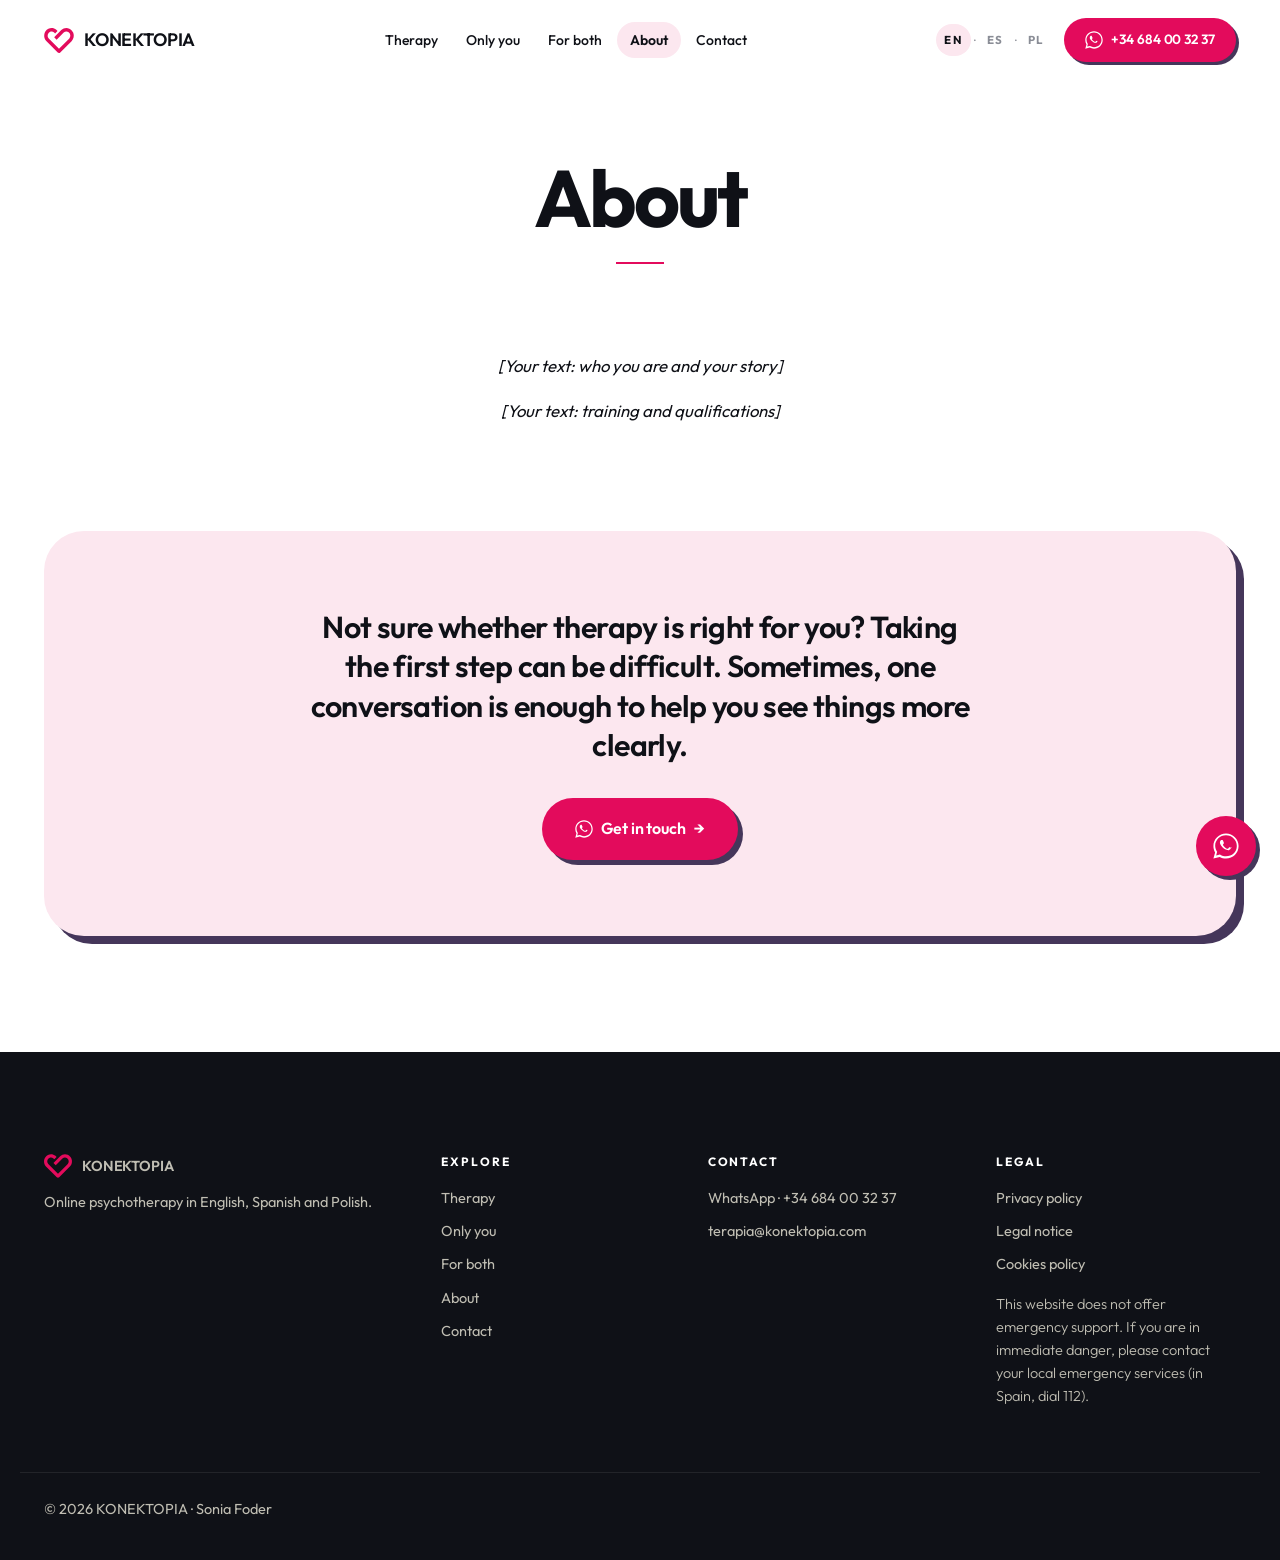
==== commit aa8e2bb2: "Bauhaus/brutalist touch: Outfit font site-wide (stand-in for Primavera Sans until licensed), hard au" ====
--- a/about.html
+++ b/about.html
@@ -18,12 +18,12 @@
   <link rel="alternate" hreflang="x-default" href="https://konektopia.com/about.html" />
   <link rel="preconnect" href="https://fonts.googleapis.com" />
   <link rel="preconnect" href="https://fonts.gstatic.com" crossorigin />
-  <link href="https://fonts.googleapis.com/css2?family=Space+Grotesk:wght@400;500;600;700&family=Nunito+Sans:opsz,wght@6..12,400;6..12,600;6..12,700&display=swap" rel="stylesheet" />
+  <link href="https://fonts.googleapis.com/css2?family=Outfit:wght@300;400;500;600;700;800&display=swap" rel="stylesheet" />
   <link rel="icon" href="/favicon.ico" sizes="48x48" />
   <link rel="icon" href="/favicon.svg" type="image/svg+xml" />
   <link rel="apple-touch-icon" href="/apple-touch-icon.png" />
   <link rel="manifest" href="/site.webmanifest" />
-  <link rel="stylesheet" href="style.css?v=20261024h" />
+  <link rel="stylesheet" href="style.css?v=20261024j" />
 </head>
 <body>
 
@@ -137,6 +137,6 @@
 
   <a href="https://wa.me/34684003237" target="_blank" rel="noopener" class="wa-float" aria-label="WhatsApp"><svg viewBox="0 0 32 32" width="26" height="26" fill="currentColor" aria-hidden="true"><path d="M16 .5C7.4.5.5 7.4.5 16c0 2.8.7 5.5 2.1 7.9L.5 31.5l7.8-2c2.3 1.3 4.9 1.9 7.7 1.9 8.6 0 15.5-7 15.5-15.5S24.6.5 16 .5Zm0 28.2c-2.5 0-4.9-.7-7-1.9l-.5-.3-4.6 1.2 1.2-4.5-.3-.5c-1.4-2.2-2.1-4.7-2.1-7.2C2.7 8.6 8.6 2.7 16 2.7s13.3 5.9 13.3 13.3-5.9 12.7-13.3 12.7Zm7.4-9.8c-.4-.2-2.4-1.2-2.8-1.3-.4-.1-.6-.2-.9.2s-1 1.3-1.2 1.5c-.2.2-.4.2-.8.1-.4-.2-1.7-.6-3.2-2-1.2-1-2-2.3-2.2-2.7-.2-.4 0-.6.2-.8.2-.2.4-.4.5-.6.2-.2.2-.4.4-.6.1-.2.1-.4 0-.6 0-.2-.9-2.1-1.2-2.9-.3-.7-.6-.6-.9-.6h-.7c-.2 0-.6.1-.9.4-.3.3-1.2 1.2-1.2 2.8 0 1.6 1.2 3.2 1.4 3.5.2.2 2.4 3.6 5.7 5 .8.3 1.4.5 1.9.7.8.2 1.5.2 2.1.1.6-.1 2-1 2.2-1.9.3-.9.3-1.6.2-1.8-.1-.2-.3-.3-.6-.4Z"/></svg></a>
 
-  <script src="script.js?v=20261024h"></script>
+  <script src="script.js?v=20261024j"></script>
 </body>
 </html>
--- a/style.css
+++ b/style.css
@@ -33,8 +33,10 @@
   /* People-Shift card colors */
 
   /* Type — Sunday Counselling font system */
-  --serif: "Space Grotesk", system-ui, sans-serif;   /* display / headings / brand */
-  --sans:  "Nunito Sans",   system-ui, sans-serif;   /* body / UI / paragraphs */
+  /* Outfit stands in for Primavera Sans until a commercial webfont licence is bought;
+     then add its @font-face and put "Primavera Sans" first in both stacks. */
+  --serif: "Outfit", system-ui, sans-serif;   /* display / headings / brand */
+  --sans:  "Outfit", system-ui, sans-serif;   /* body / UI / paragraphs */
 
   /* Scale */
   --s-1: 4px;  --s-2: 8px;  --s-3: 12px;  --s-4: 16px;
@@ -554,7 +556,11 @@
   /* +.0225em = half the title's -.045em letter-spacing: centres the heart on the I's stem, not its advance box */
   transform: translate(calc(-50% + .0225em), .04em);
 }
-.heart-svg { display: block; width: 100%; height: auto; overflow: visible; }
+.heart-svg {
+  display: block; width: 100%; height: auto; overflow: visible;
+  transform-origin: 50% 60%;
+  animation: heartbeat 5s ease-in-out 2.5s infinite;  /* offset: beats land while the heart is fully drawn */
+}
 .heart-svg path {
   stroke: var(--accent); stroke-width: 24; stroke-linejoin: round;
   clip-path: url(#heart-clip);   /* only the inner half of the stroke shows: never wider than the logo */
@@ -579,16 +585,16 @@
   position: fixed; left: 0; top: 0; z-index: 200;
   line-height: 0; pointer-events: none; will-change: transform;
 }
-.heart-follower .heart-svg { animation: heart-pop .35s var(--ease); }
+.heart-follower .heart-svg { animation: heart-pop .35s var(--ease), heartbeat 5s ease-in-out .35s infinite; }
 @keyframes heart-pop { from { transform: scale(.6); } 60% { transform: scale(1.2); } }
 
-/* Header logo: a soft double beat every 10 s */
-.site-header .brand .logo-mark { transform-origin: 50% 60%; animation: heartbeat 10s ease-in-out infinite; }
+/* Heart logos (header, footer, hero): a soft double beat every 5 s */
+.brand .logo-mark { transform-origin: 50% 60%; animation: heartbeat 5s ease-in-out infinite; }
 @keyframes heartbeat {
-  0%, 9%, 100% { transform: scale(1); }
-  2% { transform: scale(1.18); }
-  4% { transform: scale(1); }
-  6% { transform: scale(1.12); }
+  0%, 18%, 100% { transform: scale(1); }
+  4% { transform: scale(1.18); }
+  8% { transform: scale(1); }
+  12% { transform: scale(1.12); }
 }
 
 /* Buttons inside the mobile menu must not inherit the big menu-link style */
@@ -697,6 +703,24 @@
   .wa-float { width: 56px; height: 56px; bottom: 18px; right: 18px; }
 }
 
+/* ---------- Bauhaus / brutalist touch: hard offset shadows ---------- */
+:root { --bauhaus: #45365A; --hard: 5px; }
+.btn-primary, .btn-secondary, .path-card { box-shadow: var(--hard) var(--hard) 0 var(--bauhaus); }
+.path-card { border-color: var(--ink); }
+.btn-primary:hover, .btn-secondary:hover, .path-card:hover, .path-card:focus-visible {
+  transform: translate(-2px, -2px);
+  box-shadow: calc(var(--hard) + 2px) calc(var(--hard) + 2px) 0 var(--bauhaus);
+}
+.btn-primary:active, .btn-secondary:active, .path-card:active {   /* pressed into its shadow */
+  transform: translate(var(--hard), var(--hard));
+  box-shadow: 0 0 0 var(--bauhaus);
+}
+.header-cta { box-shadow: 3px 3px 0 var(--bauhaus); }
+.header-cta:hover { box-shadow: 4px 4px 0 var(--bauhaus); }
+.talk-card { box-shadow: 8px 8px 0 var(--bauhaus); }
+.wa-float { box-shadow: 4px 4px 0 var(--bauhaus); }
+.wa-float:hover { box-shadow: 6px 6px 0 var(--bauhaus); }
+
 /* ---------- Reduced motion ---------- */
 @media (prefers-reduced-motion: reduce) {
   * { animation: none !important; transition: none !important; scroll-behavior: auto !important; }
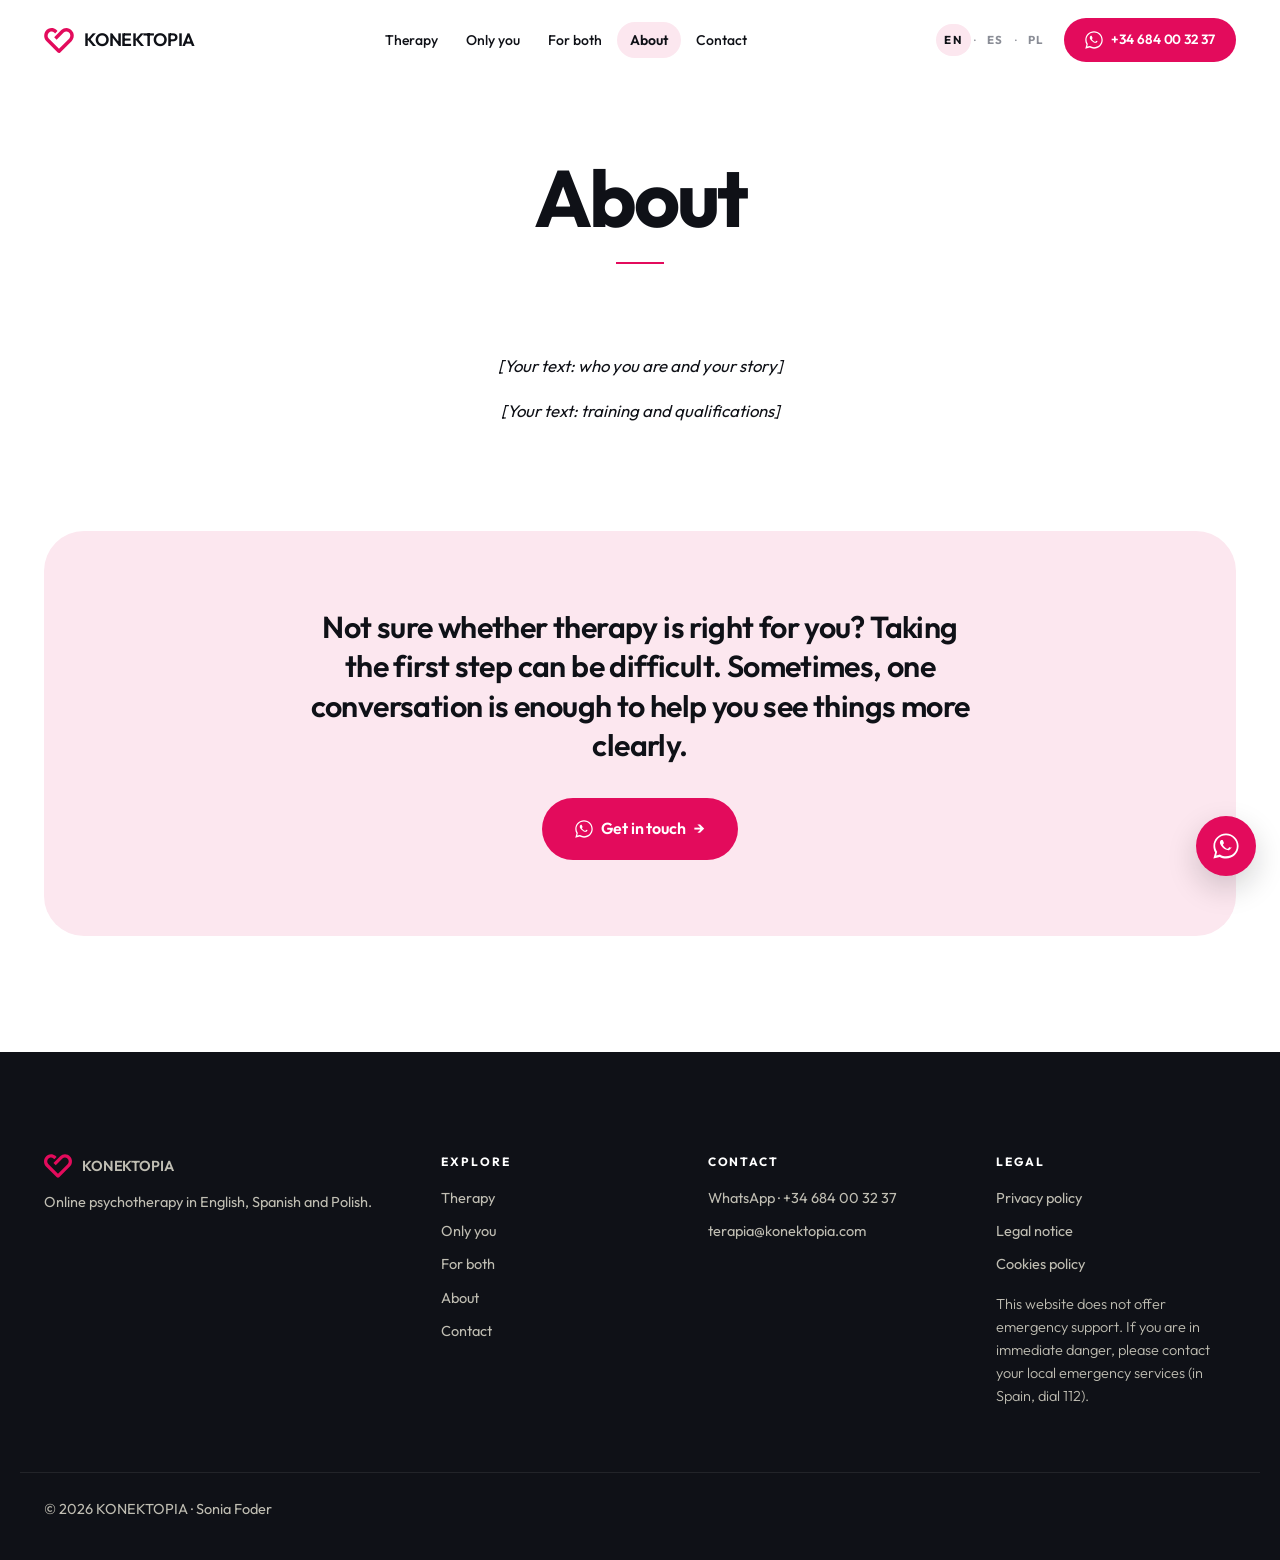
==== commit 0568cf3b: "Revert bauhaus UI (hard offset shadows, black card borders); keep Outfit font and default cursor Co-" ====
--- a/about.html
+++ b/about.html
@@ -23,7 +23,7 @@
   <link rel="icon" href="/favicon.svg" type="image/svg+xml" />
   <link rel="apple-touch-icon" href="/apple-touch-icon.png" />
   <link rel="manifest" href="/site.webmanifest" />
-  <link rel="stylesheet" href="style.css?v=20261024j" />
+  <link rel="stylesheet" href="style.css?v=20261026a" />
 </head>
 <body>
 
@@ -137,6 +137,6 @@
 
   <a href="https://wa.me/34684003237" target="_blank" rel="noopener" class="wa-float" aria-label="WhatsApp"><svg viewBox="0 0 32 32" width="26" height="26" fill="currentColor" aria-hidden="true"><path d="M16 .5C7.4.5.5 7.4.5 16c0 2.8.7 5.5 2.1 7.9L.5 31.5l7.8-2c2.3 1.3 4.9 1.9 7.7 1.9 8.6 0 15.5-7 15.5-15.5S24.6.5 16 .5Zm0 28.2c-2.5 0-4.9-.7-7-1.9l-.5-.3-4.6 1.2 1.2-4.5-.3-.5c-1.4-2.2-2.1-4.7-2.1-7.2C2.7 8.6 8.6 2.7 16 2.7s13.3 5.9 13.3 13.3-5.9 12.7-13.3 12.7Zm7.4-9.8c-.4-.2-2.4-1.2-2.8-1.3-.4-.1-.6-.2-.9.2s-1 1.3-1.2 1.5c-.2.2-.4.2-.8.1-.4-.2-1.7-.6-3.2-2-1.2-1-2-2.3-2.2-2.7-.2-.4 0-.6.2-.8.2-.2.4-.4.5-.6.2-.2.2-.4.4-.6.1-.2.1-.4 0-.6 0-.2-.9-2.1-1.2-2.9-.3-.7-.6-.6-.9-.6h-.7c-.2 0-.6.1-.9.4-.3.3-1.2 1.2-1.2 2.8 0 1.6 1.2 3.2 1.4 3.5.2.2 2.4 3.6 5.7 5 .8.3 1.4.5 1.9.7.8.2 1.5.2 2.1.1.6-.1 2-1 2.2-1.9.3-.9.3-1.6.2-1.8-.1-.2-.3-.3-.6-.4Z"/></svg></a>
 
-  <script src="script.js?v=20261024j"></script>
+  <script src="script.js?v=20261026a"></script>
 </body>
 </html>
--- a/style.css
+++ b/style.css
@@ -33,8 +33,7 @@
   /* People-Shift card colors */
 
   /* Type — Sunday Counselling font system */
-  /* Outfit stands in for Primavera Sans until a commercial webfont licence is bought;
-     then add its @font-face and put "Primavera Sans" first in both stacks. */
+  /* Outfit (Google Fonts, OFL) — the brand typeface */
   --serif: "Outfit", system-ui, sans-serif;   /* display / headings / brand */
   --sans:  "Outfit", system-ui, sans-serif;   /* body / UI / paragraphs */
 
@@ -703,23 +702,9 @@
   .wa-float { width: 56px; height: 56px; bottom: 18px; right: 18px; }
 }
 
-/* ---------- Bauhaus / brutalist touch: hard offset shadows ---------- */
-:root { --bauhaus: #45365A; --hard: 5px; }
-.btn-primary, .btn-secondary, .path-card { box-shadow: var(--hard) var(--hard) 0 var(--bauhaus); }
-.path-card { border-color: var(--ink); }
-.btn-primary:hover, .btn-secondary:hover, .path-card:hover, .path-card:focus-visible {
-  transform: translate(-2px, -2px);
-  box-shadow: calc(var(--hard) + 2px) calc(var(--hard) + 2px) 0 var(--bauhaus);
-}
-.btn-primary:active, .btn-secondary:active, .path-card:active {   /* pressed into its shadow */
-  transform: translate(var(--hard), var(--hard));
-  box-shadow: 0 0 0 var(--bauhaus);
-}
-.header-cta { box-shadow: 3px 3px 0 var(--bauhaus); }
-.header-cta:hover { box-shadow: 4px 4px 0 var(--bauhaus); }
-.talk-card { box-shadow: 8px 8px 0 var(--bauhaus); }
-.wa-float { box-shadow: 4px 4px 0 var(--bauhaus); }
-.wa-float:hover { box-shadow: 6px 6px 0 var(--bauhaus); }
+/* Never show the text (I-beam) cursor: arrow everywhere, hand on interactive things */
+*, *::before, *::after { cursor: default; }
+a, a *, button, button *, [role="button"], label, summary, .heart-dot, .heart-dot * { cursor: pointer; }
 
 /* ---------- Reduced motion ---------- */
 @media (prefers-reduced-motion: reduce) {
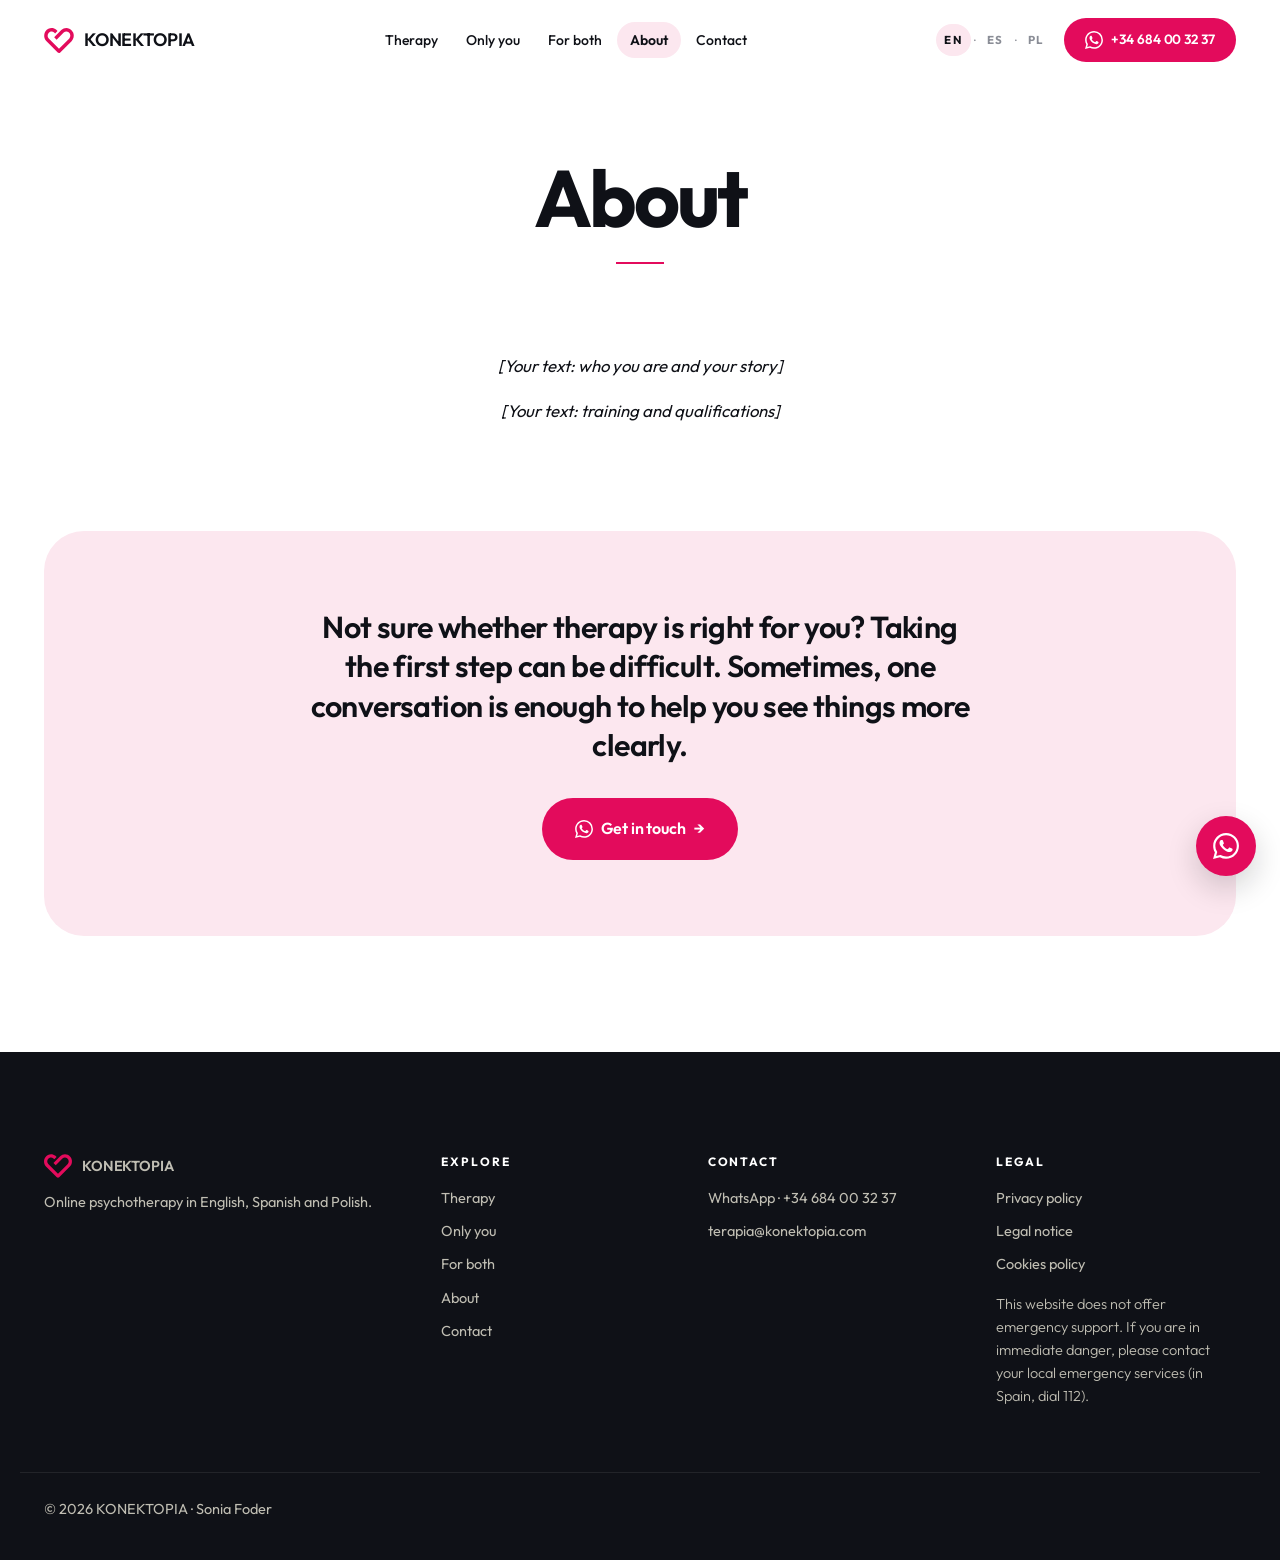
==== commit 8ff79059: "Replace the inaccurate WhatsApp glyph with the official shape (Simple Icons, CC0) everywhere Co-Auth" ====
--- a/about.html
+++ b/about.html
@@ -23,7 +23,7 @@
   <link rel="icon" href="/favicon.svg" type="image/svg+xml" />
   <link rel="apple-touch-icon" href="/apple-touch-icon.png" />
   <link rel="manifest" href="/site.webmanifest" />
-  <link rel="stylesheet" href="style.css?v=20261026a" />
+  <link rel="stylesheet" href="style.css?v=20261026d" />
 </head>
 <body>
 
@@ -49,7 +49,7 @@
           <span class="lang-indicator" aria-hidden="true"></span>
           <button type="button" class="lang-btn is-active" data-lang="en" aria-pressed="true">EN</button><span class="lang-dot" aria-hidden="true">·</span><button type="button" class="lang-btn" data-lang="es" aria-pressed="false">ES</button><span class="lang-dot" aria-hidden="true">·</span><button type="button" class="lang-btn" data-lang="pl" aria-pressed="false">PL</button>
         </div>
-        <a href="https://wa.me/34684003237" target="_blank" rel="noopener" class="btn btn-primary header-cta" aria-label="WhatsApp +34 684 00 32 37"><svg viewBox="0 0 32 32" width="18" height="18" fill="currentColor" aria-hidden="true"><path d="M16 .5C7.4.5.5 7.4.5 16c0 2.8.7 5.5 2.1 7.9L.5 31.5l7.8-2c2.3 1.3 4.9 1.9 7.7 1.9 8.6 0 15.5-7 15.5-15.5S24.6.5 16 .5Zm0 28.2c-2.5 0-4.9-.7-7-1.9l-.5-.3-4.6 1.2 1.2-4.5-.3-.5c-1.4-2.2-2.1-4.7-2.1-7.2C2.7 8.6 8.6 2.7 16 2.7s13.3 5.9 13.3 13.3-5.9 12.7-13.3 12.7Zm7.4-9.8c-.4-.2-2.4-1.2-2.8-1.3-.4-.1-.6-.2-.9.2s-1 1.3-1.2 1.5c-.2.2-.4.2-.8.1-.4-.2-1.7-.6-3.2-2-1.2-1-2-2.3-2.2-2.7-.2-.4 0-.6.2-.8.2-.2.4-.4.5-.6.2-.2.2-.4.4-.6.1-.2.1-.4 0-.6 0-.2-.9-2.1-1.2-2.9-.3-.7-.6-.6-.9-.6h-.7c-.2 0-.6.1-.9.4-.3.3-1.2 1.2-1.2 2.8 0 1.6 1.2 3.2 1.4 3.5.2.2 2.4 3.6 5.7 5 .8.3 1.4.5 1.9.7.8.2 1.5.2 2.1.1.6-.1 2-1 2.2-1.9.3-.9.3-1.6.2-1.8-.1-.2-.3-.3-.6-.4Z"/></svg><span class="header-cta-num">+34 684 00 32 37</span></a>
+        <a href="https://wa.me/34684003237" target="_blank" rel="noopener" class="btn btn-primary header-cta" aria-label="WhatsApp +34 684 00 32 37"><svg viewBox="0 0 24 24" width="18" height="18" fill="currentColor" aria-hidden="true"><path d="M17.472 14.382c-.297-.149-1.758-.867-2.03-.967-.273-.099-.471-.148-.67.15-.197.297-.767.966-.94 1.164-.173.199-.347.223-.644.075-.297-.15-1.255-.463-2.39-1.475-.883-.788-1.48-1.761-1.653-2.059-.173-.297-.018-.458.13-.606.134-.133.298-.347.446-.52.149-.174.198-.298.298-.497.099-.198.05-.371-.025-.52-.075-.149-.669-1.612-.916-2.207-.242-.579-.487-.5-.669-.51-.173-.008-.371-.01-.57-.01-.198 0-.52.074-.792.372-.272.297-1.04 1.016-1.04 2.479 0 1.462 1.065 2.875 1.213 3.074.149.198 2.096 3.2 5.077 4.487.709.306 1.262.489 1.694.625.712.227 1.36.195 1.871.118.571-.085 1.758-.719 2.006-1.413.248-.694.248-1.289.173-1.413-.074-.124-.272-.198-.57-.347m-5.421 7.403h-.004a9.87 9.87 0 0 1-5.031-1.378l-.361-.214-3.741.982.998-3.648-.235-.374a9.86 9.86 0 0 1-1.51-5.26c.001-5.45 4.436-9.884 9.888-9.884 2.64 0 5.122 1.03 6.988 2.898a9.825 9.825 0 0 1 2.893 6.994c-.003 5.45-4.437 9.884-9.885 9.884m8.413-18.297A11.815 11.815 0 0 0 12.05 0C5.495 0 .16 5.335.157 11.892c0 2.096.547 4.142 1.588 5.945L.057 24l6.305-1.654a11.882 11.882 0 0 0 5.683 1.448h.005c6.554 0 11.89-5.335 11.893-11.893a11.821 11.821 0 0 0-3.48-8.413Z"/></svg><span class="header-cta-num">+34 684 00 32 37</span></a>
         <button class="menu-toggle" type="button" aria-label="Menu" aria-expanded="false" aria-controls="mobileMenu"><span></span><span></span><span></span></button>
       </div>
     </div>
@@ -65,7 +65,7 @@
           <li><a href="contact.html" data-i18n="nav.contact">Contact</a></li>
       </ul>
       <div class="mobile-footer">
-        <a href="https://wa.me/34684003237" target="_blank" rel="noopener" class="btn btn-primary mobile-cta"><svg viewBox="0 0 32 32" width="18" height="18" fill="currentColor" aria-hidden="true"><path d="M16 .5C7.4.5.5 7.4.5 16c0 2.8.7 5.5 2.1 7.9L.5 31.5l7.8-2c2.3 1.3 4.9 1.9 7.7 1.9 8.6 0 15.5-7 15.5-15.5S24.6.5 16 .5Zm0 28.2c-2.5 0-4.9-.7-7-1.9l-.5-.3-4.6 1.2 1.2-4.5-.3-.5c-1.4-2.2-2.1-4.7-2.1-7.2C2.7 8.6 8.6 2.7 16 2.7s13.3 5.9 13.3 13.3-5.9 12.7-13.3 12.7Zm7.4-9.8c-.4-.2-2.4-1.2-2.8-1.3-.4-.1-.6-.2-.9.2s-1 1.3-1.2 1.5c-.2.2-.4.2-.8.1-.4-.2-1.7-.6-3.2-2-1.2-1-2-2.3-2.2-2.7-.2-.4 0-.6.2-.8.2-.2.4-.4.5-.6.2-.2.2-.4.4-.6.1-.2.1-.4 0-.6 0-.2-.9-2.1-1.2-2.9-.3-.7-.6-.6-.9-.6h-.7c-.2 0-.6.1-.9.4-.3.3-1.2 1.2-1.2 2.8 0 1.6 1.2 3.2 1.4 3.5.2.2 2.4 3.6 5.7 5 .8.3 1.4.5 1.9.7.8.2 1.5.2 2.1.1.6-.1 2-1 2.2-1.9.3-.9.3-1.6.2-1.8-.1-.2-.3-.3-.6-.4Z"/></svg><span>+34 684 00 32 37</span></a>
+        <a href="https://wa.me/34684003237" target="_blank" rel="noopener" class="btn btn-primary mobile-cta"><svg viewBox="0 0 24 24" width="18" height="18" fill="currentColor" aria-hidden="true"><path d="M17.472 14.382c-.297-.149-1.758-.867-2.03-.967-.273-.099-.471-.148-.67.15-.197.297-.767.966-.94 1.164-.173.199-.347.223-.644.075-.297-.15-1.255-.463-2.39-1.475-.883-.788-1.48-1.761-1.653-2.059-.173-.297-.018-.458.13-.606.134-.133.298-.347.446-.52.149-.174.198-.298.298-.497.099-.198.05-.371-.025-.52-.075-.149-.669-1.612-.916-2.207-.242-.579-.487-.5-.669-.51-.173-.008-.371-.01-.57-.01-.198 0-.52.074-.792.372-.272.297-1.04 1.016-1.04 2.479 0 1.462 1.065 2.875 1.213 3.074.149.198 2.096 3.2 5.077 4.487.709.306 1.262.489 1.694.625.712.227 1.36.195 1.871.118.571-.085 1.758-.719 2.006-1.413.248-.694.248-1.289.173-1.413-.074-.124-.272-.198-.57-.347m-5.421 7.403h-.004a9.87 9.87 0 0 1-5.031-1.378l-.361-.214-3.741.982.998-3.648-.235-.374a9.86 9.86 0 0 1-1.51-5.26c.001-5.45 4.436-9.884 9.888-9.884 2.64 0 5.122 1.03 6.988 2.898a9.825 9.825 0 0 1 2.893 6.994c-.003 5.45-4.437 9.884-9.885 9.884m8.413-18.297A11.815 11.815 0 0 0 12.05 0C5.495 0 .16 5.335.157 11.892c0 2.096.547 4.142 1.588 5.945L.057 24l6.305-1.654a11.882 11.882 0 0 0 5.683 1.448h.005c6.554 0 11.89-5.335 11.893-11.893a11.821 11.821 0 0 0-3.48-8.413Z"/></svg><span>+34 684 00 32 37</span></a>
         <div class="mobile-lang"><button type="button" class="lang-btn is-active" data-lang="en" aria-pressed="true">EN</button><span class="lang-dot" aria-hidden="true">·</span><button type="button" class="lang-btn" data-lang="es" aria-pressed="false">ES</button><span class="lang-dot" aria-hidden="true">·</span><button type="button" class="lang-btn" data-lang="pl" aria-pressed="false">PL</button></div>
       </div>
     </nav>
@@ -91,7 +91,7 @@
       <div class="container">
         <div class="talk-card reveal">
           <p class="talk-text" data-i18n="home.ctaText">Not sure whether therapy is right for you? Taking the first step can be difficult. Sometimes, one conversation is enough to help you see things more clearly.</p>
-          <a href="https://wa.me/34684003237" target="_blank" rel="noopener" class="btn btn-primary btn-lg"><svg viewBox="0 0 32 32" width="18" height="18" fill="currentColor" aria-hidden="true"><path d="M16 .5C7.4.5.5 7.4.5 16c0 2.8.7 5.5 2.1 7.9L.5 31.5l7.8-2c2.3 1.3 4.9 1.9 7.7 1.9 8.6 0 15.5-7 15.5-15.5S24.6.5 16 .5Zm0 28.2c-2.5 0-4.9-.7-7-1.9l-.5-.3-4.6 1.2 1.2-4.5-.3-.5c-1.4-2.2-2.1-4.7-2.1-7.2C2.7 8.6 8.6 2.7 16 2.7s13.3 5.9 13.3 13.3-5.9 12.7-13.3 12.7Zm7.4-9.8c-.4-.2-2.4-1.2-2.8-1.3-.4-.1-.6-.2-.9.2s-1 1.3-1.2 1.5c-.2.2-.4.2-.8.1-.4-.2-1.7-.6-3.2-2-1.2-1-2-2.3-2.2-2.7-.2-.4 0-.6.2-.8.2-.2.4-.4.5-.6.2-.2.2-.4.4-.6.1-.2.1-.4 0-.6 0-.2-.9-2.1-1.2-2.9-.3-.7-.6-.6-.9-.6h-.7c-.2 0-.6.1-.9.4-.3.3-1.2 1.2-1.2 2.8 0 1.6 1.2 3.2 1.4 3.5.2.2 2.4 3.6 5.7 5 .8.3 1.4.5 1.9.7.8.2 1.5.2 2.1.1.6-.1 2-1 2.2-1.9.3-.9.3-1.6.2-1.8-.1-.2-.3-.3-.6-.4Z"/></svg><span data-i18n="cta.touch">Get in touch</span> <span aria-hidden="true">→</span></a>
+          <a href="https://wa.me/34684003237" target="_blank" rel="noopener" class="btn btn-primary btn-lg"><svg viewBox="0 0 24 24" width="18" height="18" fill="currentColor" aria-hidden="true"><path d="M17.472 14.382c-.297-.149-1.758-.867-2.03-.967-.273-.099-.471-.148-.67.15-.197.297-.767.966-.94 1.164-.173.199-.347.223-.644.075-.297-.15-1.255-.463-2.39-1.475-.883-.788-1.48-1.761-1.653-2.059-.173-.297-.018-.458.13-.606.134-.133.298-.347.446-.52.149-.174.198-.298.298-.497.099-.198.05-.371-.025-.52-.075-.149-.669-1.612-.916-2.207-.242-.579-.487-.5-.669-.51-.173-.008-.371-.01-.57-.01-.198 0-.52.074-.792.372-.272.297-1.04 1.016-1.04 2.479 0 1.462 1.065 2.875 1.213 3.074.149.198 2.096 3.2 5.077 4.487.709.306 1.262.489 1.694.625.712.227 1.36.195 1.871.118.571-.085 1.758-.719 2.006-1.413.248-.694.248-1.289.173-1.413-.074-.124-.272-.198-.57-.347m-5.421 7.403h-.004a9.87 9.87 0 0 1-5.031-1.378l-.361-.214-3.741.982.998-3.648-.235-.374a9.86 9.86 0 0 1-1.51-5.26c.001-5.45 4.436-9.884 9.888-9.884 2.64 0 5.122 1.03 6.988 2.898a9.825 9.825 0 0 1 2.893 6.994c-.003 5.45-4.437 9.884-9.885 9.884m8.413-18.297A11.815 11.815 0 0 0 12.05 0C5.495 0 .16 5.335.157 11.892c0 2.096.547 4.142 1.588 5.945L.057 24l6.305-1.654a11.882 11.882 0 0 0 5.683 1.448h.005c6.554 0 11.89-5.335 11.893-11.893a11.821 11.821 0 0 0-3.48-8.413Z"/></svg><span data-i18n="cta.touch">Get in touch</span> <span aria-hidden="true">→</span></a>
         </div>
       </div>
     </section>
@@ -135,8 +135,8 @@
     </div>
   </footer>
 
-  <a href="https://wa.me/34684003237" target="_blank" rel="noopener" class="wa-float" aria-label="WhatsApp"><svg viewBox="0 0 32 32" width="26" height="26" fill="currentColor" aria-hidden="true"><path d="M16 .5C7.4.5.5 7.4.5 16c0 2.8.7 5.5 2.1 7.9L.5 31.5l7.8-2c2.3 1.3 4.9 1.9 7.7 1.9 8.6 0 15.5-7 15.5-15.5S24.6.5 16 .5Zm0 28.2c-2.5 0-4.9-.7-7-1.9l-.5-.3-4.6 1.2 1.2-4.5-.3-.5c-1.4-2.2-2.1-4.7-2.1-7.2C2.7 8.6 8.6 2.7 16 2.7s13.3 5.9 13.3 13.3-5.9 12.7-13.3 12.7Zm7.4-9.8c-.4-.2-2.4-1.2-2.8-1.3-.4-.1-.6-.2-.9.2s-1 1.3-1.2 1.5c-.2.2-.4.2-.8.1-.4-.2-1.7-.6-3.2-2-1.2-1-2-2.3-2.2-2.7-.2-.4 0-.6.2-.8.2-.2.4-.4.5-.6.2-.2.2-.4.4-.6.1-.2.1-.4 0-.6 0-.2-.9-2.1-1.2-2.9-.3-.7-.6-.6-.9-.6h-.7c-.2 0-.6.1-.9.4-.3.3-1.2 1.2-1.2 2.8 0 1.6 1.2 3.2 1.4 3.5.2.2 2.4 3.6 5.7 5 .8.3 1.4.5 1.9.7.8.2 1.5.2 2.1.1.6-.1 2-1 2.2-1.9.3-.9.3-1.6.2-1.8-.1-.2-.3-.3-.6-.4Z"/></svg></a>
+  <a href="https://wa.me/34684003237" target="_blank" rel="noopener" class="wa-float" aria-label="WhatsApp"><svg viewBox="0 0 24 24" width="26" height="26" fill="currentColor" aria-hidden="true"><path d="M17.472 14.382c-.297-.149-1.758-.867-2.03-.967-.273-.099-.471-.148-.67.15-.197.297-.767.966-.94 1.164-.173.199-.347.223-.644.075-.297-.15-1.255-.463-2.39-1.475-.883-.788-1.48-1.761-1.653-2.059-.173-.297-.018-.458.13-.606.134-.133.298-.347.446-.52.149-.174.198-.298.298-.497.099-.198.05-.371-.025-.52-.075-.149-.669-1.612-.916-2.207-.242-.579-.487-.5-.669-.51-.173-.008-.371-.01-.57-.01-.198 0-.52.074-.792.372-.272.297-1.04 1.016-1.04 2.479 0 1.462 1.065 2.875 1.213 3.074.149.198 2.096 3.2 5.077 4.487.709.306 1.262.489 1.694.625.712.227 1.36.195 1.871.118.571-.085 1.758-.719 2.006-1.413.248-.694.248-1.289.173-1.413-.074-.124-.272-.198-.57-.347m-5.421 7.403h-.004a9.87 9.87 0 0 1-5.031-1.378l-.361-.214-3.741.982.998-3.648-.235-.374a9.86 9.86 0 0 1-1.51-5.26c.001-5.45 4.436-9.884 9.888-9.884 2.64 0 5.122 1.03 6.988 2.898a9.825 9.825 0 0 1 2.893 6.994c-.003 5.45-4.437 9.884-9.885 9.884m8.413-18.297A11.815 11.815 0 0 0 12.05 0C5.495 0 .16 5.335.157 11.892c0 2.096.547 4.142 1.588 5.945L.057 24l6.305-1.654a11.882 11.882 0 0 0 5.683 1.448h.005c6.554 0 11.89-5.335 11.893-11.893a11.821 11.821 0 0 0-3.48-8.413Z"/></svg></a>
 
-  <script src="script.js?v=20261026a"></script>
+  <script src="script.js?v=20261026d"></script>
 </body>
 </html>
--- a/style.css
+++ b/style.css
@@ -546,6 +546,9 @@
   color: var(--ink); margin: 0 0 var(--s-4);
 }
 .hero-intro { max-width: 56ch; font-size: 1.08rem; line-height: 1.65; color: var(--ink-2); margin: 0; }
+
+/* Outfit kerns T under K's arm: open just that pair so the letters never touch */
+.kt-gap { margin-right: .05em; }
 
 /* Heart as the dot over the "I": draws, holds, then retracts — every 10 s */
 .heart-i { position: relative; display: inline-block; }
